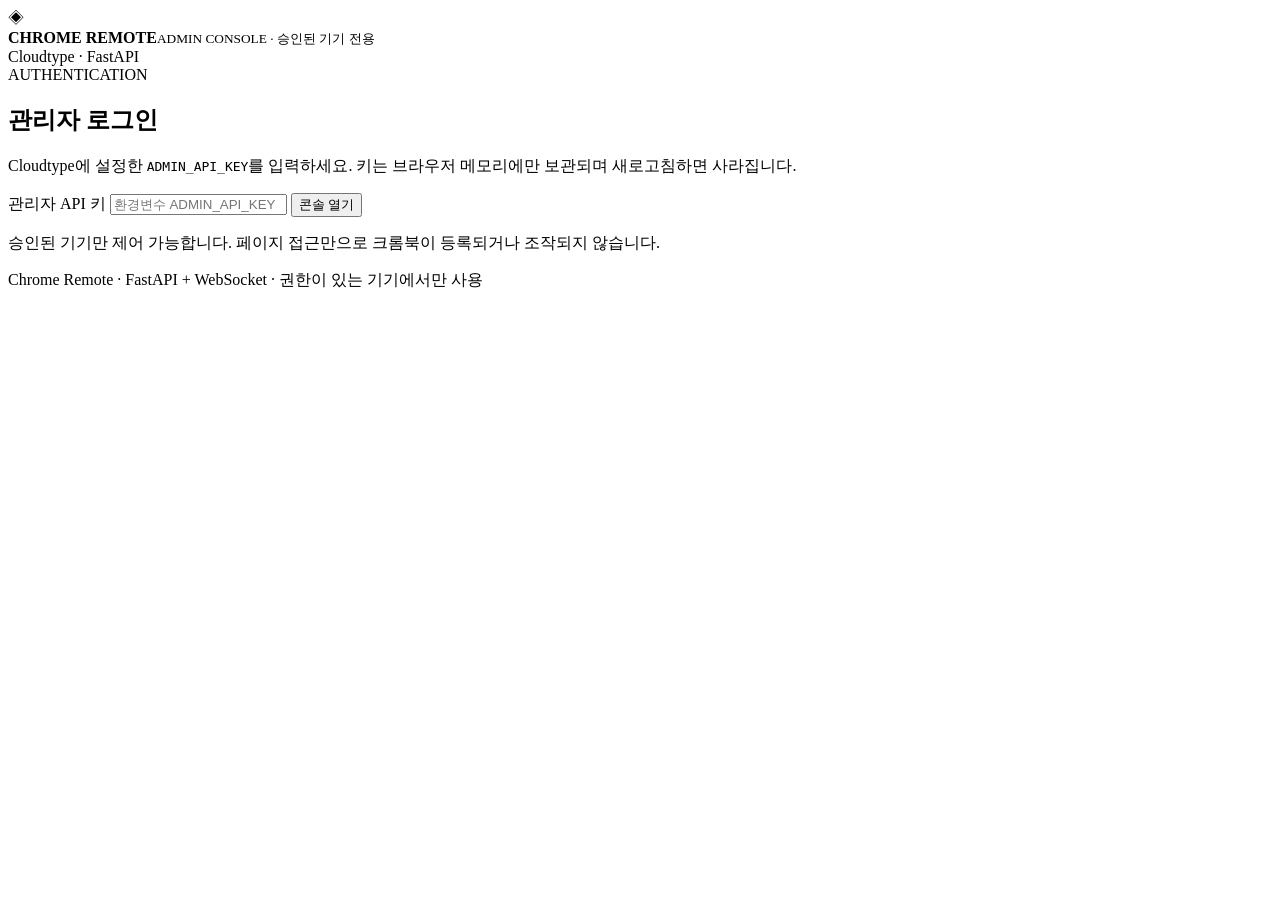
==== web/index.html @ 6805c687 "feat: Cloudtype root web dashboard and collision-free numeric device IDs" ====
<!doctype html>
<html lang="ko">
<head>
  <meta charset="utf-8">
  <meta name="viewport" content="width=device-width, initial-scale=1">
  <meta name="referrer" content="no-referrer">
  <title>Chrome Remote | 관리자 콘솔</title>
  <link rel="stylesheet" href="/static/styles.css">
  <script src="/static/app.js" defer></script>
</head>
<body>
  <div class="shell">
    <header class="topbar">
      <div class="brand"><span class="brand-icon">◈</span><div><strong>CHROME REMOTE</strong><small>ADMIN CONSOLE · 승인된 기기 전용</small></div></div>
      <span class="server-tag"><span class="pulse"></span> Cloudtype · FastAPI</span>
    </header>
    <main>
      <section id="authPanel" class="login card">
        <div class="eyebrow">AUTHENTICATION</div>
        <h1>관리자 로그인</h1>
        <p>Cloudtype에 설정한 <code>ADMIN_API_KEY</code>를 입력하세요. 키는 브라우저 메모리에만 보관되며 새로고침하면 사라집니다.</p>
        <form id="loginForm">
          <label for="adminKey">관리자 API 키</label>
          <input id="adminKey" type="password" autocomplete="off" minlength="24" required placeholder="환경변수 ADMIN_API_KEY">
          <button class="primary" type="submit">콘솔 열기</button>
        </form>
        <p class="fine-print">승인된 기기만 제어 가능합니다. 페이지 접근만으로 크롬북이 등록되거나 조작되지 않습니다.</p>
      </section>

      <section id="consolePanel" hidden>
        <div class="heading"><div><div class="eyebrow">DEVICE MANAGEMENT</div><h1>원격 브라우저 콘솔</h1><p>등록된 크롬북을 선택하고 허용된 탭·창 명령을 전송합니다.</p></div><div class="heading-actions"><button id="refreshDevices" class="secondary" type="button">새로고침</button><button id="logout" class="quiet" type="button">로그아웃</button></div></div>
        <div class="stats"><div class="stat card"><span>등록된 기기</span><strong id="totalDevices">0</strong></div><div class="stat card"><span>온라인</span><strong id="onlineDevices">0</strong></div><div class="stat card"><span>선택된 기기</span><strong id="selectedDeviceNumber">—</strong></div></div>
        <div class="columns">
          <section class="card devices-panel">
            <div class="panel-heading"><div><h2>기기 목록</h2><p>기기 번호는 중복 없는 1~100번</p></div></div>
            <div id="devices" class="devices-list"><p class="muted">연결된 기기가 없습니다.</p></div>
            <div class="panel-divider"></div>
            <h3>신규 기기 등록 코드</h3>
            <form id="enrollForm" class="stacked">
              <label for="enrollName">기기 이름</label>
              <input id="enrollName" maxlength="60" placeholder="예: 크롬북 1반" required>
              <button type="submit" class="secondary">1회용 등록 코드 발급</button>
            </form>
            <div id="enrollmentOutput" class="code-output" hidden><span>5분간 유효한 등록 코드</span><code id="enrollmentCode"></code><button id="copyCode" type="button" class="quiet">복사</button></div>
          </section>
          <section class="card control-panel">
            <div class="panel-heading"><div><h2>기기 제어</h2><p id="controlSubtitle">왼쪽에서 크롬북을 선택하세요.</p></div><span id="targetBadge" class="target-tag">미선택</span></div>
            <div class="quick-actions"><button data-action="get_status" type="button">상태 조회</button><button data-action="list_tabs" type="button">탭 목록</button><button data-action="list_windows" type="button">창 목록</button></div>
            <form id="commandForm" class="stacked">
              <label for="action">명령</label>
              <select id="action" required>
                <optgroup label="탭">
                  <option value="open_tab">새 탭 열기</option>
                  <option value="navigate_tab">탭 주소 이동</option>
                  <option value="close_tab">탭 닫기</option>
                  <option value="activate_tab">탭 활성화</option>
                  <option value="reload_tab">탭 새로고침</option>
                  <option value="duplicate_tab">탭 복제</option>
                  <option value="pin_tab">탭 고정 / 해제</option>
                  <option value="mute_tab">탭 음소거 / 해제</option>
                  <option value="set_zoom">탭 확대 / 축소</option>
                </optgroup>
                <optgroup label="창">
                  <option value="new_window">새 창 열기</option>
                  <option value="focus_window">창 활성화</option>
                  <option value="close_window">창 닫기</option>
                </optgroup>
                <optgroup label="알림"><option value="notify">알림 표시</option></optgroup>
              </select>
              <div id="fields" class="stacked"></div>
              <button class="primary" id="sendCommand" type="submit">선택 기기에 명령 보내기</button>
            </form>
            <div class="panel-divider"></div>
            <div class="result-heading"><h3>최근 실행 결과</h3><button id="clearResult" type="button" class="quiet">지우기</button></div>
            <pre id="resultBox" class="result-box">명령을 실행하면 여기에 결과가 표시됩니다.</pre>
            <div class="danger-zone"><button id="revokeDevice" type="button" class="danger">선택 기기 등록 폐기</button></div>
          </section>
        </div>
        <p class="disclaimer">ChromeOS 전체 원격 데스크톱이 아닙니다. Chrome 확장 프로그램이 허용하는 탭·창 기능만 제어하며, 학교 관리 정책을 우회하지 않습니다.</p>
      </section>
    </main>
    <footer>Chrome Remote · FastAPI + WebSocket · 권한이 있는 기기에서만 사용</footer>
  </div>
  <div id="toast" class="toast" role="status" aria-live="polite" hidden></div>
</body>
</html>
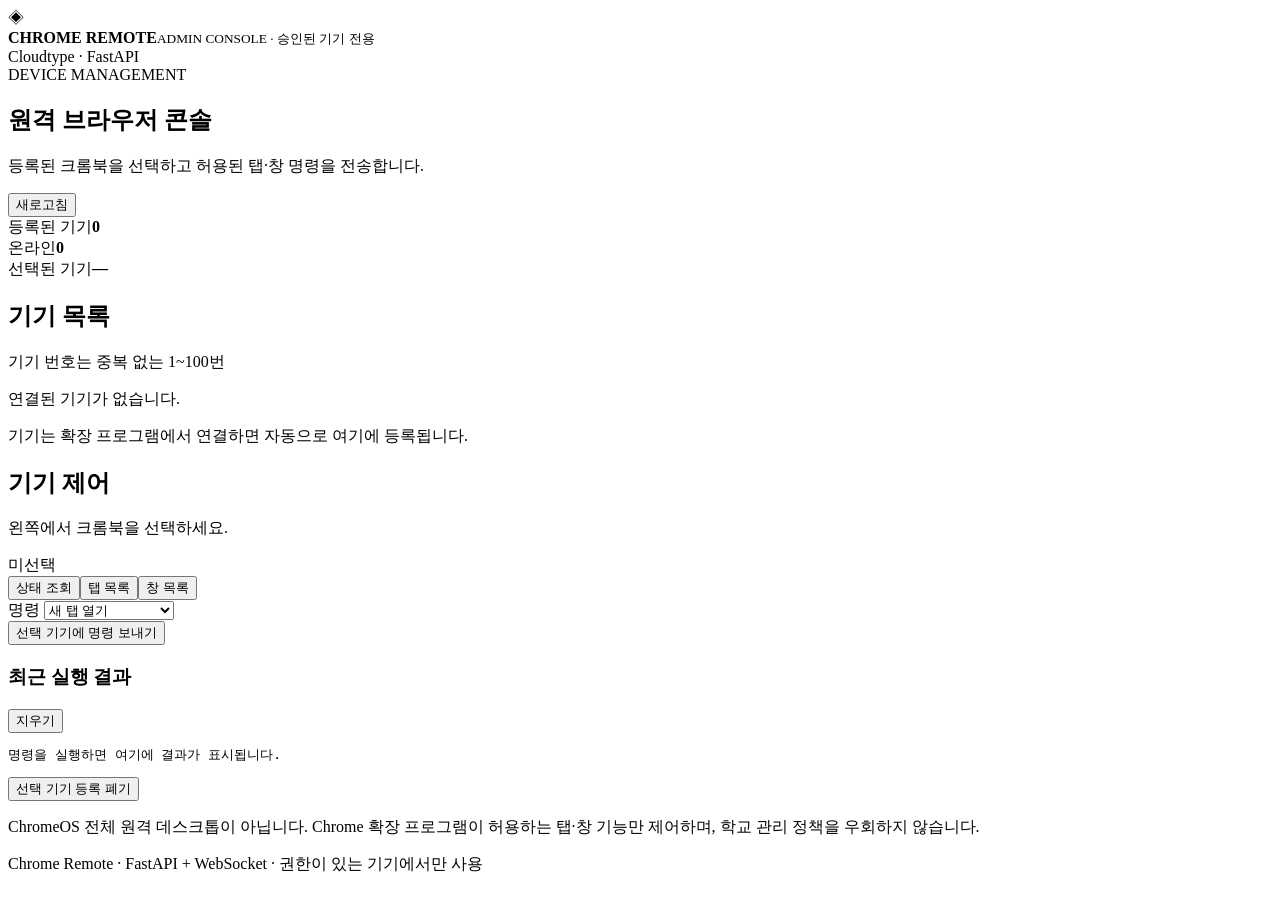
==== commit ea02764a: "feat: auto-register devices and drop admin password Remove the one-time pairing-code flow and the AD" ====
--- a/web/index.html
+++ b/web/index.html
@@ -15,33 +15,14 @@
       <span class="server-tag"><span class="pulse"></span> Cloudtype · FastAPI</span>
     </header>
     <main>
-      <section id="authPanel" class="login card">
-        <div class="eyebrow">AUTHENTICATION</div>
-        <h1>관리자 로그인</h1>
-        <p>Cloudtype에 설정한 <code>ADMIN_API_KEY</code>를 입력하세요. 키는 브라우저 메모리에만 보관되며 새로고침하면 사라집니다.</p>
-        <form id="loginForm">
-          <label for="adminKey">관리자 API 키</label>
-          <input id="adminKey" type="password" autocomplete="off" minlength="24" required placeholder="환경변수 ADMIN_API_KEY">
-          <button class="primary" type="submit">콘솔 열기</button>
-        </form>
-        <p class="fine-print">승인된 기기만 제어 가능합니다. 페이지 접근만으로 크롬북이 등록되거나 조작되지 않습니다.</p>
-      </section>
-
-      <section id="consolePanel" hidden>
-        <div class="heading"><div><div class="eyebrow">DEVICE MANAGEMENT</div><h1>원격 브라우저 콘솔</h1><p>등록된 크롬북을 선택하고 허용된 탭·창 명령을 전송합니다.</p></div><div class="heading-actions"><button id="refreshDevices" class="secondary" type="button">새로고침</button><button id="logout" class="quiet" type="button">로그아웃</button></div></div>
+      <section id="consolePanel">
+        <div class="heading"><div><div class="eyebrow">DEVICE MANAGEMENT</div><h1>원격 브라우저 콘솔</h1><p>등록된 크롬북을 선택하고 허용된 탭·창 명령을 전송합니다.</p></div><div class="heading-actions"><button id="refreshDevices" class="secondary" type="button">새로고침</button></div></div>
         <div class="stats"><div class="stat card"><span>등록된 기기</span><strong id="totalDevices">0</strong></div><div class="stat card"><span>온라인</span><strong id="onlineDevices">0</strong></div><div class="stat card"><span>선택된 기기</span><strong id="selectedDeviceNumber">—</strong></div></div>
         <div class="columns">
           <section class="card devices-panel">
             <div class="panel-heading"><div><h2>기기 목록</h2><p>기기 번호는 중복 없는 1~100번</p></div></div>
             <div id="devices" class="devices-list"><p class="muted">연결된 기기가 없습니다.</p></div>
-            <div class="panel-divider"></div>
-            <h3>신규 기기 등록 코드</h3>
-            <form id="enrollForm" class="stacked">
-              <label for="enrollName">기기 이름</label>
-              <input id="enrollName" maxlength="60" placeholder="예: 크롬북 1반" required>
-              <button type="submit" class="secondary">1회용 등록 코드 발급</button>
-            </form>
-            <div id="enrollmentOutput" class="code-output" hidden><span>5분간 유효한 등록 코드</span><code id="enrollmentCode"></code><button id="copyCode" type="button" class="quiet">복사</button></div>
+            <p class="muted">기기는 확장 프로그램에서 연결하면 자동으로 여기에 등록됩니다.</p>
           </section>
           <section class="card control-panel">
             <div class="panel-heading"><div><h2>기기 제어</h2><p id="controlSubtitle">왼쪽에서 크롬북을 선택하세요.</p></div><span id="targetBadge" class="target-tag">미선택</span></div>
